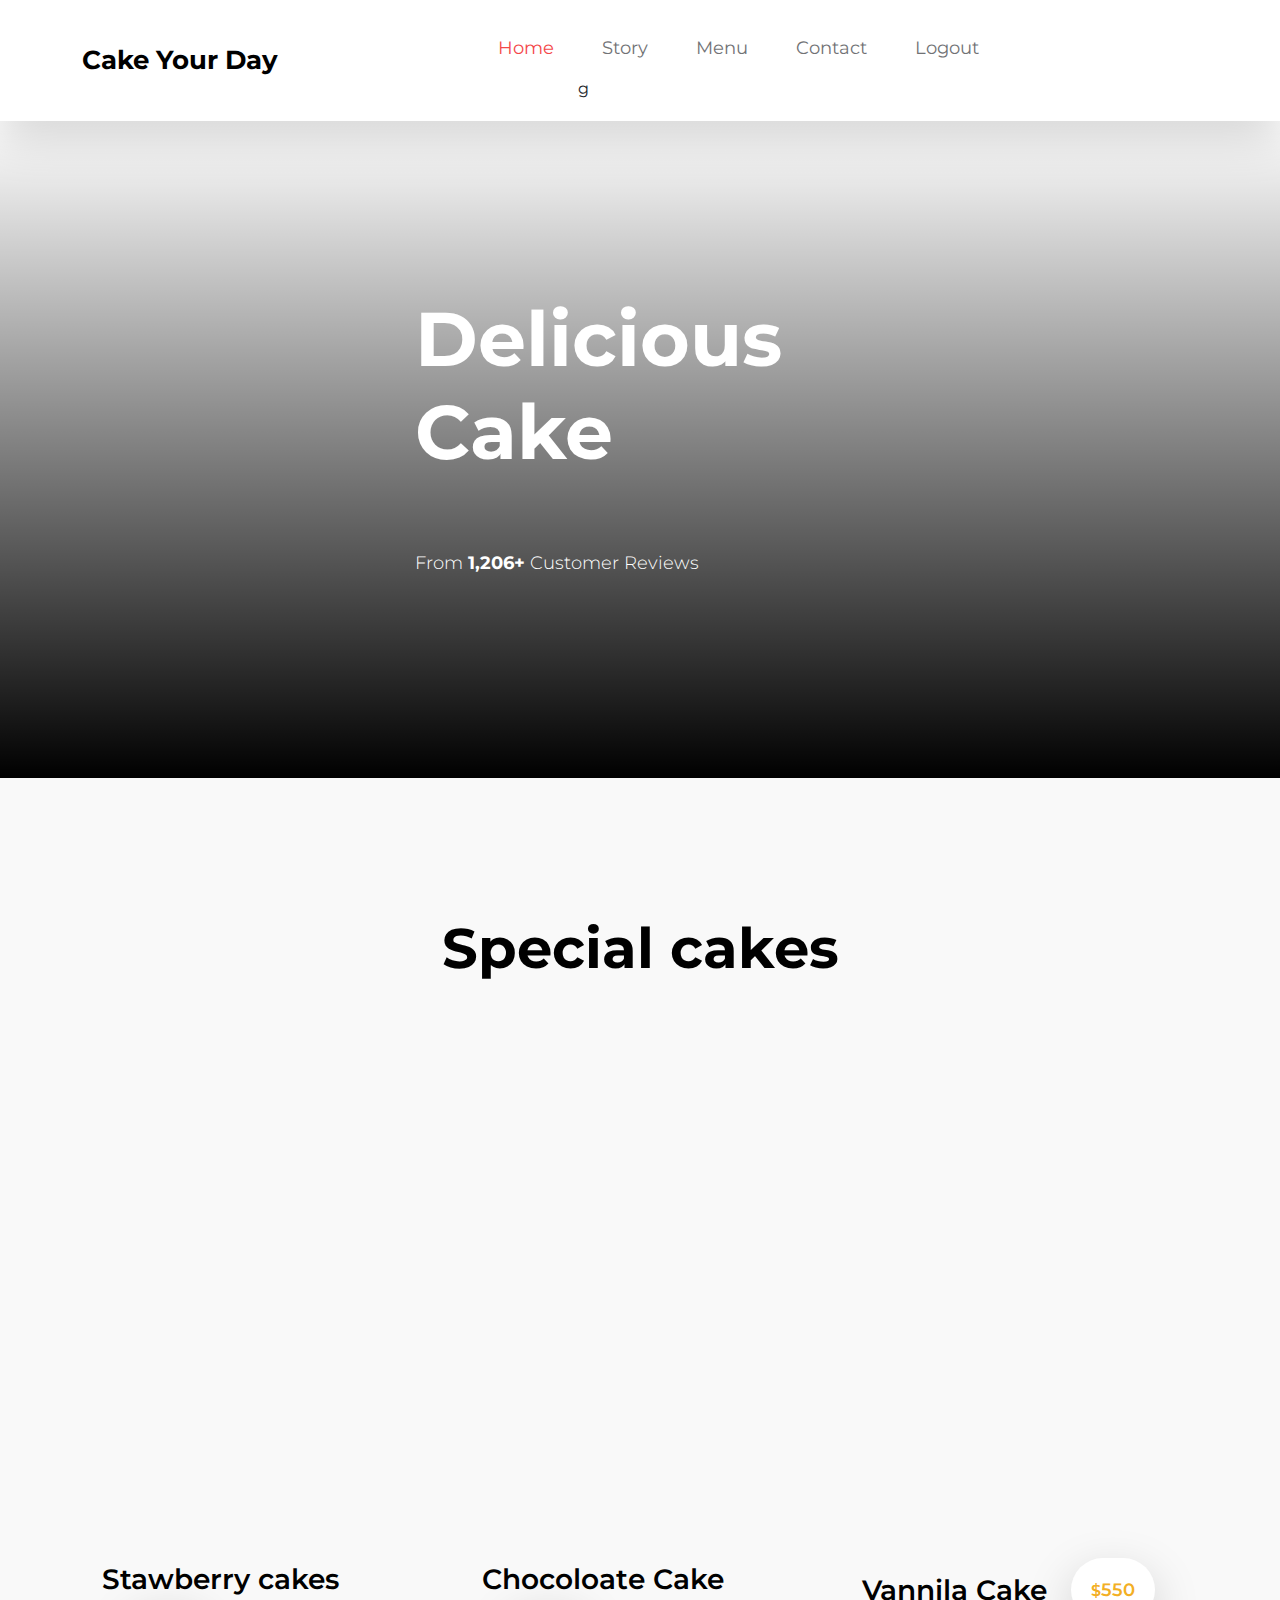
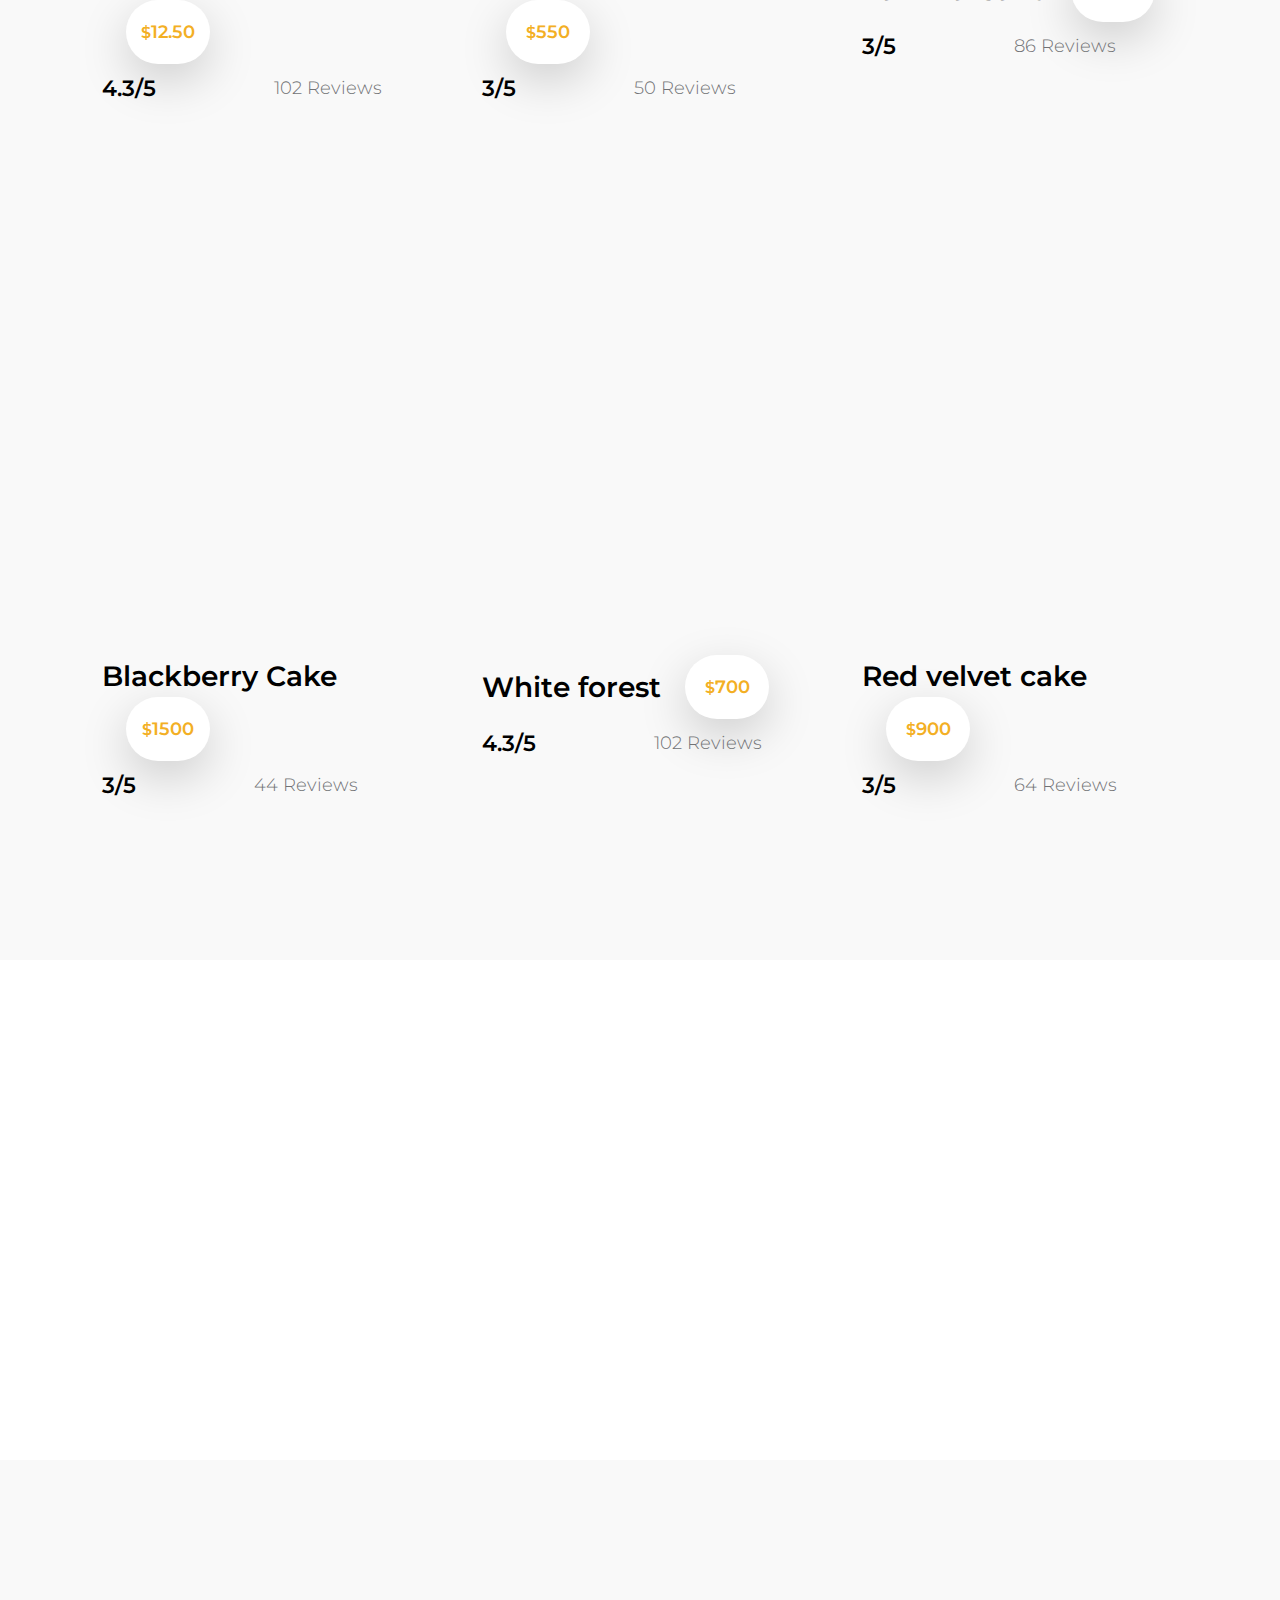
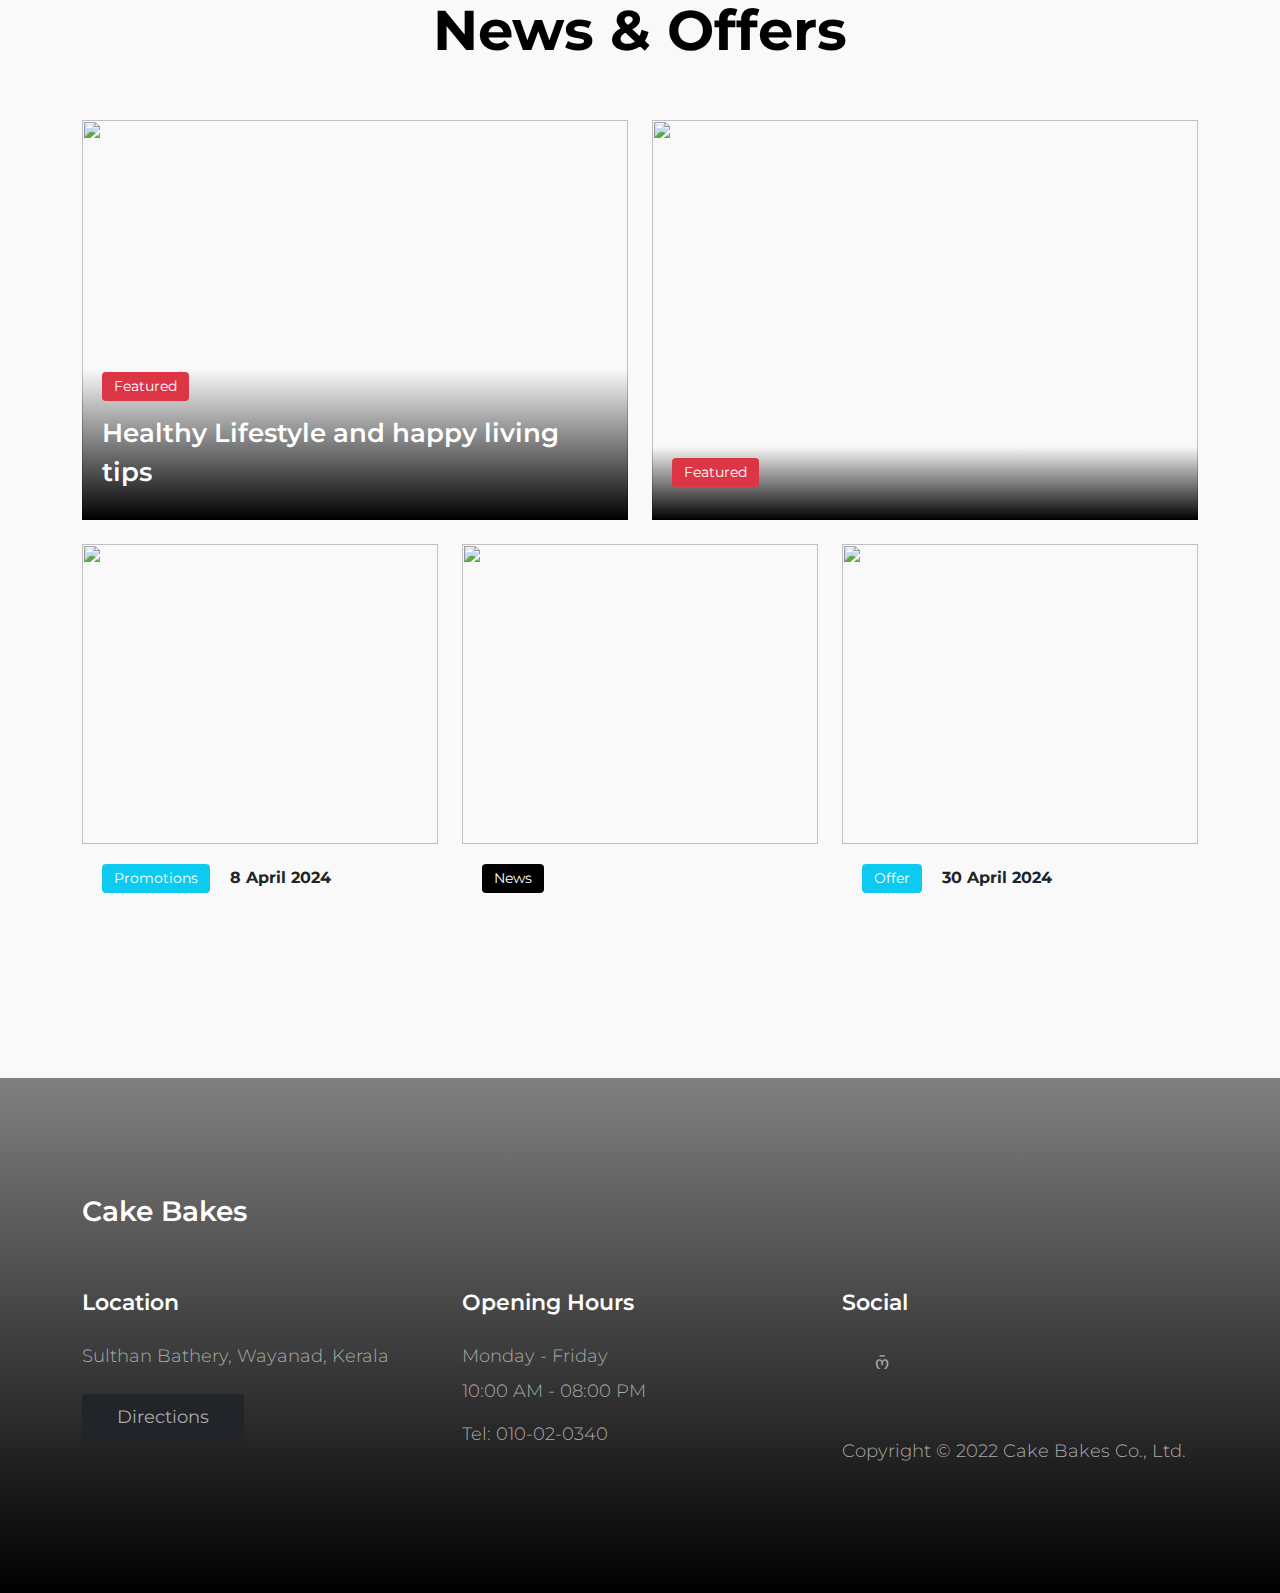
==== home.html @ ecb99201 "Add files via upload" ====
<!doctype html>
<html lang="en">
    <head>
        <meta charset="utf-8">
        <meta name="viewport" content="width=device-width, initial-scale=1">

        <meta name="description" content="">
        <meta name="author" content="">

        <title>Cake Your Day - Bootstrap 5 HTML Template</title>

        <!-- CSS FILES -->    
        <link rel="preconnect" href="https://fonts.googleapis.com">
        
        <link rel="preconnect" href="https://fonts.gstatic.com" crossorigin>
        
        <link href="https://fonts.googleapis.com/css2?family=Montserrat:wght@300;400;600;700&display=swap" rel="stylesheet">                    
        <link href="css/bootstrap.min.css" rel="stylesheet">

        <link href="css/bootstrap-icons.css" rel="stylesheet">

        <link href="css/tooplate-crispy-kitchen.css" rel="stylesheet">
        
<!--

Tooplate 2129 Crispy Kitchen

https://www.tooplate.com/view/2129-crispy-kitchen

-->
    </head>
    
    <body>
        
        <nav class="navbar navbar-expand-lg bg-white shadow-lg">
            <div class="container">
                <button class="navbar-toggler" type="button" data-bs-toggle="collapse" data-bs-target="#navbarNav" aria-controls="navbarNav" aria-expanded="false" aria-label="Toggle navigation">
                    <span class="navbar-toggler-icon"></span>
                </button>
                
                <a class="navbar-brand" href="index.html">
                    Cake Your Day
                </a>

                <div class="d-lg-none">
                    <button type="button" class="custom-btn btn btn-danger" data-bs-toggle="modal" data-bs-target="#BookingModal">Reservation</button>
                </div>

                <div class="collapse navbar-collapse" id="navbarNav">
                    <ul class="navbar-nav mx-auto">
                        <li class="nav-item">
                            <a class="nav-link active" href="home.html">Home</a>
                        </li>

                        <li class="nav-item">
                            <a class="nav-link" href="about.html">Story</a>g
                        </li>

                        <li class="nav-item">
                            <a class="nav-link" href="menu.html">Menu</a>
                        </li>

                        <li class="nav-item">
                            <a class="nav-link" href="contact.html">Contact</a>
                        </li>
                        <li class="nav-item">
                            <a class="nav-link" href="login.html">Logout</a>
                        </li>
                    </ul>
                </div>


            </div>
        </nav>

        <main>

            <section class="hero">
                <div class="container">
                    <div class="row">

                        <div class="col-lg-5 col-12 m-auto">
                            <div class="heroText">

                                <h1 class="text-white mb-lg-5 mb-3">Delicious Cake</h1>

                                <div class="c-reviews my-3 d-flex flex-wrap align-items-center">
                                    <div class="d-flex flex-wrap align-items-center">
                                      
                                        <div class="reviews-stars">
                                            <i class="bi-star-fill reviews-icon"></i>
                                            <i class="bi-star-fill reviews-icon"></i>
                                            <i class="bi-star-fill reviews-icon"></i>
                                            <i class="bi-star-fill reviews-icon"></i>
                                            <i class="bi-star reviews-icon"></i>
                                        </div>
                                    </div>

                                    <p class="text-white w-100">From <strong>1,206+</strong> Customer Reviews</p>
                                </div>
                            </div>
                        </div>
                            </div>
                        </div>

                    </div>
                </div>

                <div class="video-wrap">
                    <video autoplay="" loop="" muted="" class="custom-video" poster="">
                        <source src="video/production_ID_3769033.mp4" type="video/mp4">
                        	Your browser does not support the video tag.
                    	</video>
                </div>

                <div class="overlay"></div>
            </section>

            <section class="menu section-padding">
                <div class="container">
                    <div class="row">

                        <div class="col-12">
                            <h2 class="text-center mb-lg-5 mb-4">Special cakes</h2>
                        </div>

                        <div class="col-lg-4 col-md-6 col-12">
                            <div class="menu-thumb">
                                <div class="menu-image-wrap">
                                    <img src="images/breakfast/WhatsApp Image 2024-07-13 at 8.30.13 PM.jpeg" class="img-fluid menu-image" alt=""style="height: 500px;">

                                </div>

                                <div class="menu-info d-flex flex-wrap align-items-center">
                                    <h4 class="mb-0">Stawberry cakes</h4>

                                    <span class="price-tag bg-white shadow-lg ms-4"><small>$</small>12.50</span>

                                    <div class="d-flex flex-wrap align-items-center w-100 mt-2">
                                        <h6 class="reviews-text mb-0 me-3">4.3/5</h6>

                                        <div class="reviews-stars">
                                            <i class="bi-star-fill reviews-icon"></i>
                                            <i class="bi-star-fill reviews-icon"></i>
                                            <i class="bi-star-fill reviews-icon"></i>
                                            <i class="bi-star-fill reviews-icon"></i>
                                            <i class="bi-star reviews-icon"></i>
                                        </div>

                                        <p class="reviews-text mb-0 ms-4">102 Reviews</p>
                                    </div>
                                </div>
                            </div>
                        </div>

                        <div class="col-lg-4 col-md-6 col-12">
                            <div class="menu-thumb">
                                <div class="menu-image-wrap">
                                    <img src="images/breakfast/WhatsApp Image 2024-07-13 at 8.30.08 PM.jpeg" class="img-fluid menu-image" alt=""style="height: 500px;">


                                </div>

                                <div class="menu-info d-flex flex-wrap align-items-center">
                                    <h4 class="mb-0">Chocoloate Cake</h4>

                                    <span class="price-tag bg-white shadow-lg ms-4"><small>$</small>550</span>

                                    <div class="d-flex flex-wrap align-items-center w-100 mt-2">
                                        <h6 class="reviews-text mb-0 me-3">3/5</h6>

                                        <div class="reviews-stars">
                                            <i class="bi-star-fill reviews-icon"></i>
                                            <i class="bi-star-fill reviews-icon"></i>
                                            <i class="bi-star-fill reviews-icon"></i>
                                            <i class="bi-star reviews-icon"></i>
                                            <i class="bi-star reviews-icon"></i>
                                        </div>

                                        <p class="reviews-text mb-0 ms-4">50 Reviews</p>
                                    </div>
                                </div>
                            </div>
                        </div>

                        <div class="col-lg-4 col-md-6 col-12">
                            <div class="menu-thumb">
                                <div class="menu-image-wrap">
                                    <img src="images/breakfast/WhatsApp Image 2024-07-13 at 9.39.52 PM (1).jpeg" class="img-fluid menu-image" alt="" style="height: 500px;">

                                </div>

                                <div class="menu-info d-flex flex-wrap align-items-center">
                                    <h4 class="mb-0">Vannila Cake</h4>

                                    <span class="price-tag bg-white shadow-lg ms-4"><small>$</small>550</span>

                                    <div class="d-flex flex-wrap align-items-center w-100 mt-2">
                                        <h6 class="reviews-text mb-0 me-3">3/5</h6>

                                        <div class="reviews-stars">
                                            <i class="bi-star-fill reviews-icon"></i>
                                            <i class="bi-star-fill reviews-icon"></i>
                                            <i class="bi-star-fill reviews-icon"></i>
                                            <i class="bi-star reviews-icon"></i>
                                            <i class="bi-star reviews-icon"></i>
                                        </div>

                                        <p class="reviews-text mb-0 ms-4">86 Reviews</p>
                                    </div>
                                </div>
                            </div>
                        </div>

                        <div class="col-lg-4 col-md-6 col-12">
                            <div class="menu-thumb">
                                <div class="menu-image-wrap">
                                    <img src="images/breakfast/WhatsApp Image 2024-07-13 at 9.58.04 PM.jpeg" class="img-fluid menu-image" alt=""style="height: 500px;">

                            
                                </div>

                                <div class="menu-info d-flex flex-wrap align-items-center">
                                    <h4 class="mb-0">Blackberry Cake</h4>

                                    <span class="price-tag bg-white shadow-lg ms-4"><small>$</small>1500</span>

                        

                                    <div class="d-flex flex-wrap align-items-center w-100 mt-2">
                                        <h6 class="reviews-text mb-0 me-3">3/5</h6>

                                        <div class="reviews-stars">
                                            <i class="bi-star-fill reviews-icon"></i>
                                            <i class="bi-star-fill reviews-icon"></i>
                                            <i class="bi-star-fill reviews-icon"></i>
                                            <i class="bi-star reviews-icon"></i>
                                            <i class="bi-star reviews-icon"></i>
                                        </div>

                                        <p class="reviews-text mb-0 ms-4">44 Reviews</p>
                                    </div>
                                </div>
                            </div>
                        </div>

                        <div class="col-lg-4 col-md-6 col-12">
                            <div class="menu-thumb">
                                <div class="menu-image-wrap">
                                    <img src="images/breakfast/WhatsApp Image 2024-07-13 at 9.58.04 PM (1) copy.jpeg" class="img-fluid menu-image" alt=""style="height: 500px;">

                                
                                </div>

                                <div class="menu-info d-flex flex-wrap align-items-center">
                                    <h4 class="mb-0">White forest</h4>

                                    <span class="price-tag bg-white shadow-lg ms-4"><small>$</small>700</span>

                                    <div class="d-flex flex-wrap align-items-center w-100 mt-2">
                                        <h6 class="reviews-text mb-0 me-3">4.3/5</h6>

                                        <div class="reviews-stars">
                                            <i class="bi-star-fill reviews-icon"></i>
                                            <i class="bi-star-fill reviews-icon"></i>
                                            <i class="bi-star-fill reviews-icon"></i>
                                            <i class="bi-star-fill reviews-icon"></i>
                                            <i class="bi-star reviews-icon"></i>
                                        </div>

                                        <p class="reviews-text mb-0 ms-4">102 Reviews</p>
                                    </div>
                                </div>
                            </div>
                        </div>

                        <div class="col-lg-4 col-md-6 col-12">
                            <div class="menu-thumb">
                                <div class="menu-image-wrap">
                                    <img src="images/breakfast/WhatsApp Image 2024-07-13 at 9.58.05 PM copy.jpeg" class="img-fluid menu-image" alt=""style="height: 500px;">

                                </div>

                                <div class="menu-info d-flex flex-wrap align-items-center">
                                    <h4 class="mb-0">Red velvet cake</h4>

                                    <span class="price-tag bg-white shadow-lg ms-4"><small>$</small>900</span>

                                    <div class="d-flex flex-wrap align-items-center w-100 mt-2">
                                        <h6 class="reviews-text mb-0 me-3">3/5</h6>

                                        <div class="reviews-stars">
                                            <i class="bi-star-fill reviews-icon"></i>
                                            <i class="bi-star-fill reviews-icon"></i>
                                            <i class="bi-star-fill reviews-icon"></i>
                                            <i class="bi-star reviews-icon"></i>
                                            <i class="bi-star reviews-icon"></i>
                                        </div>

                                        <p class="reviews-text mb-0 ms-4">64 Reviews</p>
                                    </div>
                                </div>
                            </div>
                        </div>

                    </div>
                </div>
            </section>

            <section class="BgImage"></section>

            <section class="news section-padding">
                <div class="container">
                    <div class="row">

                        <h2 class="text-center mb-lg-5 mb-4">News &amp; Offers</h2>

                        <div class="col-lg-6 col-md-6 col-12">
                            <div class="news-thumb mb-4">
                            
                                    <img src="images/news/WhatsApp Image 2024-07-14 at 1.34.36 PM.jpeg" class="img-fluid news-image" alt=""style="height: 400px;">
                                </a>
                                
                                <div class="news-text-info news-text-info-large">
                                    <span class="category-tag bg-danger">Featured</span>

                                    <h5 class="news-title mt-2">
                                        <a href="news-detail.html" class="news-title-link">Healthy Lifestyle and happy living tips</a>
                                    </h5>
                                </div>
                            </div> 
                        </div>

                        <div class="col-lg-6 col-md-6 col-12">
                            <div class="news-thumb mb-4">
                            
                                    <img src="images/news/WhatsApp Image 2024-07-14 at 1.34.35 PM.jpeg" class="img-fluid news-image" alt=""style="height: 400px;">
                                </a>
                                
                                <div class="news-text-info news-text-info-large">
                                    <span class="category-tag bg-danger">Featured</span>

                                    <h5 class="news-title mt-2">
                                    
                                    </h5>
                                </div>
                            </div> 
                        </div>

                        <div class="col-lg-4 col-md-4 col-12">
                            <div class="news-thumb mb-lg-0 mb-lg-4 mb-0">
                            
                                    <img src="images/news/WhatsApp Image 2024-07-14 at 1.44.15 PM.jpeg" class="img-fluid news-image" alt=""style="height: 300px;">
                                </a>
                                
                                <div class="news-text-info">
                                    <span class="category-tag me-3 bg-info">Promotions</span>

                                    <strong>8 April 2024</strong>

                                    <h5 class="news-title mt-2">
                                        
                                    </h5>
                                </div>
                            </div> 
                        </div>

                        <div class="col-lg-4 col-md-4 col-12">
                            <div class="news-thumb mb-lg-0 mb-lg-4 mb-2">
                        
                                    <img src="images/news/WhatsApp Image 2024-07-14 at 1.44.16 PM.jpeg" class="img-fluid news-image" alt=""style="height: 300px;">
                                </a>
                                
                                <div class="news-text-info">
                                    <span class="category-tag">News</span>

                                    <h5 class="news-title mt-2">
                                        
                                    </h5>
                                </div>
                            </div> 
                        </div>

                        <div class="col-lg-4 col-md-6 col-12">
                            <div class="news-thumb mb-4">
                            
                                    <img src="images/news/WhatsApp Image 2024-07-14 at 1.44.16 PM (1).jpeg" class="img-fluid news-image" alt=""style="height: 300px;">
                                </a>
                                
                                <div class="news-text-info">
                                    <span class="category-tag me-3 bg-info">Offer</span>

                                    <strong>30 April 2024</strong>

                                    <h5 class="news-title mt-2">
                                    
                                    </h5>
                                </div>
                            </div> 
                        </div>

                    </div>
                </div>
            </section>

        </main>

        <footer class="site-footer section-padding">
            
            <div class="container">
                
                <div class="row">

                    <div class="col-12">
                        <h4 class="text-white mb-4 me-5">Cake Bakes</h4>
                    </div>

                    <div class="col-lg-4 col-md-7 col-xs-12 tooplate-mt30">
                        <h6 class="text-white mb-lg-4 mb-3">Location</h6>

                        <p>Sulthan Bathery, Wayanad, Kerala</p>

                        <a href="https://www.google.com/maps/place/Sultan+Bathery,+Kerala/@11.6519105,76.2154364,13z/data=!3m1!4b1!4m6!3m5!1s0x3ba608bb285e4b7d:0xe29cb8dc789996ce!8m2!3d11.6629136!4d76.2570217!16zL20vMDZtZG1r?entry=ttu" class="custom-btn btn btn-dark mt-2">Directions</a>
                    </div>

                    <div class="col-lg-4 col-md-5 col-xs-12 tooplate-mt30">
                        <h6 class="text-white mb-lg-4 mb-3">Opening Hours</h6>

                        <p class="mb-2">Monday - Friday</p>

                        <p>10:00 AM - 08:00 PM</p>

                        <p>Tel: <a href="tel: 010-02-0340" class="tel-link">010-02-0340</a></p>
                    </div>

                    <div class="col-lg-4 col-md-6 col-xs-12 tooplate-mt30">
                        <h6 class="text-white mb-lg-4 mb-3">Social</h6>

                        <ul class="social-icon">
                            <li><a href="#" class="social-icon-link bi-facebook"></a></li>

                            <li><a href="#" class="social-icon-link bi-instagram"></a></li>

                            <li><a href="https://twitter.com/search?q=tooplate.com&src=typed_query&f=live" target="_blank"
                            	 class="social-icon-link bi-twitter"></a></li>

                            <li><a href="#" class="social-icon-link bi-youtube"></a></li>
                        </ul>
                    
                        <p class="copyright-text tooplate-mt60">Copyright © 2022 Cake Bakes Co., Ltd.
                        
                        
                    </div>

                </div><!-- row ending -->
                
             </div><!-- container ending -->
             
        </footer>

        <!-- Modal -->
        <div class="modal fade" id="BookingModal" tabindex="-1" aria-labelledby="BookingModal" aria-hidden="true">
            <div class="modal-dialog modal-dialog-centered modal-xl">
                <div class="modal-content">
                    <div class="modal-header">
                        <h3 class="mb-0">Reserve a table</h3>

                        <button type="button" class="btn-close" data-bs-dismiss="modal" aria-label="Close"></button>
                    </div>

                    <div class="modal-body d-flex flex-column justify-content-center">
                        <div class="booking">
                            
                            <form class="booking-form row" role="form" action="#" method="post">
                                <div class="col-lg-6 col-12">
                                    <label for="name" class="form-label">Full Name</label>

                                    <input type="text" name="name" id="name" class="form-control" placeholder="Your Name" required>
                                </div>

                                <div class="col-lg-6 col-12">
                                    <label for="email" class="form-label">Email Address</label>

                                    <input type="email" name="email" id="email" pattern="[^ @]*@[^ @]*" class="form-control" placeholder="your@email.com" required>
                                </div>

                                <div class="col-lg-6 col-12">
                                    <label for="phone" class="form-label">Phone Number</label>

                                    <input type="telephone" name="phone" id="phone" pattern="[0-9]{3}-[0-9]{3}-[0-9]{4}" class="form-control" placeholder="123-456-7890">
                                </div>

                                <div class="col-lg-6 col-12">
                                    <label for="people" class="form-label">Number of persons</label>

                                    <input type="text" name="people" id="people" class="form-control" placeholder="12 persons">
                                </div>

                                <div class="col-lg-6 col-12">
                                    <label for="date" class="form-label">Date</label>

                                    <input type="date" name="date" id="date" value="" class="form-control">
                                </div>

                                <div class="col-lg-6 col-12">
                                    <label for="time" class="form-label">Time</label>

                                    <select class="form-select form-control" name="time" id="time">
                                      <option value="5" selected>5:00 PM</option>
                                      <option value="6">6:00 PM</option>
                                      <option value="7">7:00 PM</option>
                                      <option value="8">8:00 PM</option>
                                      <option value="9">9:00 PM</option>
                                    </select>
                                </div>

                                <div class="col-12">
                                    <label for="message" class="form-label">Special Request</label>

                                    <textarea class="form-control" rows="4" id="message" name="message" placeholder=""></textarea>
                                </div>

                                <div class="col-lg-4 col-12 ms-auto">
                                    <button type="submit" class="form-control">Submit Request</button>
                                </div>
                            </form>
                        </div>
                    </div>

                    <div class="modal-footer"></div>
                    
                </div>
                
            </div>
        </div>

        <!-- JAVASCRIPT FILES -->
        <script src="js/jquery.min.js"></script>
        <script src="js/bootstrap.bundle.min.js"></script>
        <script src="js/custom.js"></script>

    </body>
</html>
---- css/tooplate-crispy-kitchen.css ----
/*

Tooplate 2129 Crispy Kitchen

https://www.tooplate.com/view/2129-crispy-kitchen

*/


/*---------------------------------------
  CUSTOM PROPERTIES ( VARIABLES )             
-----------------------------------------*/
:root {
  --white-color:                  #FFFFFF;
  --primary-color:                #f44749;
  --secondary-color:              #f3af24;
  --section-bg-color:             #F9F9F9;
  --dark-color:                   #000000;
  --title-color:                  #565758;
  --news-title-color:             #292828;
  --p-color:                      #717275;
  --border-color:                 #eaeaea;
  --border-radius-default:        .25rem;

  --body-font-family:             'Montserrat', sans-serif;

  --h1-font-size:                 76px;
  --h2-font-size:                 56px;
  --h3-font-size:                 42px;
  --h4-font-size:                 28px;
  --h5-font-size:                 26px;
  --h6-font-size:                 22px;

  --p-font-size:                  18px;
  --menu-font-size:               18px;
  --category-font-size:           14px;

  --font-weight-light:            300;
  --font-weight-normal:           400;
  --font-weight-semibold:         600;
  --font-weight-bold:             700;
}

body {
    background: var(--white-color);
    font-family: var(--body-font-family);    
    position: relative;
}

/*---------------------------------------
  TYPOGRAPHY               
-----------------------------------------*/

h2,
h3,
h4,
h5,
h6 {
  color: var(--dark-color);
  line-height: inherit;
}

h1,
h2,
h3,
h4,
h5,
h6 {
  font-weight: var(--font-weight-semibold);
}

h1,
h2 {
  font-weight: var(--font-weight-bold);
}

h1 {
  font-size: var(--h1-font-size);
  line-height: normal;
}

h2 {
  font-size: var(--h2-font-size);
}

h3 {
  font-size: var(--h3-font-size);
}

h4 {
  font-size: var(--h4-font-size);
}

h5 {
  font-size: var(--h5-font-size);
}

h6 {
  font-size: var(--h6-font-size);
}

p,
.list .list-item {
  color: var(--p-color);
  font-size: var(--p-font-size);
  font-weight: var(--font-weight-light);
}

a, 
button {
  touch-action: manipulation;
  transition: all 0.3s;
}

.form-label {
  color: var(--p-color);
  font-weight: var(--font-weight-semibold);
}

a {
  color: var(--secondary-color);
  text-decoration: none;
}

a:hover {
  color: var(--primary-color);
}

::selection {
  background: var(--primary-color);
  color: var(--white-color);
}

::-moz-selection {
  background: var(--primary-color);
  color: var(--white-color);
}

.section-padding {
  padding-top: 8rem;
  padding-bottom: 8rem;
}

b,
strong {
  font-weight: var(--font-weight-bold);
}


/*---------------------------------------
  CUSTOM BUTTON              
-----------------------------------------*/
.custom-btn {
  border: 0;
  color: var(--white-color);
  font-size: var(--menu-font-size);
  padding: 10px 35px;
}


/*---------------------------------------
  NAVIGATION              
-----------------------------------------*/
.navbar {
  background: var(--white-color);
  padding-top: 20px;
  padding-bottom: 20px;
}

.navbar-brand {
  color: var(--dark-color);
  font-size: var(--h5-font-size);
  font-weight: var(--font-weight-bold);
  margin-right: 0;
}

.navbar-expand-lg .navbar-nav .nav-link {
  padding-right: 1.5rem;
  padding-left: 1.5rem;
}

.navbar-expand-lg .nav-link {
  color: var(--p-color);
  font-weight: var(--font-weight-normal);
  font-size: var(--menu-font-size);
  padding-top: 15px;
  padding-bottom: 15px;
}

.navbar-nav .nav-link.active, 
.nav-link:focus, 
.nav-link:hover {
  color: var(--primary-color);
}

.nav-link:focus {
  color: var(--p-color);
}

.navbar-toggler {
  border: 0;
  padding: 0;
  cursor: pointer;
  margin: 0;
  width: 30px;
  height: 35px;
  outline: none;
}

.navbar-toggler:focus {
  outline: none;
  box-shadow: none;
}

.navbar-toggler[aria-expanded="true"] .navbar-toggler-icon {
  background: transparent;
}

.navbar-toggler[aria-expanded="true"] .navbar-toggler-icon:before,
.navbar-toggler[aria-expanded="true"] .navbar-toggler-icon:after {
  transition: top 300ms 50ms ease, -webkit-transform 300ms 350ms ease;
  transition: top 300ms 50ms ease, transform 300ms 350ms ease;
  transition: top 300ms 50ms ease, transform 300ms 350ms ease, -webkit-transform 300ms 350ms ease;
  top: 0;
}

.navbar-toggler[aria-expanded="true"] .navbar-toggler-icon:before {
  transform: rotate(45deg);
}

.navbar-toggler[aria-expanded="true"] .navbar-toggler-icon:after {
  transform: rotate(-45deg);
}

.navbar-toggler .navbar-toggler-icon {
  background: var(--dark-color);
  transition: background 10ms 300ms ease;
  display: block;
  width: 30px;
  height: 2px;
  position: relative;
}

.navbar-toggler .navbar-toggler-icon:before,
.navbar-toggler .navbar-toggler-icon:after {
  transition: top 300ms 350ms ease, -webkit-transform 300ms 50ms ease;
  transition: top 300ms 350ms ease, transform 300ms 50ms ease;
  transition: top 300ms 350ms ease, transform 300ms 50ms ease, -webkit-transform 300ms 50ms ease;
  position: absolute;
  right: 0;
  left: 0;
  background: var(--dark-color);
  width: 30px;
  height: 2px;
  content: '';
}

.navbar-toggler .navbar-toggler-icon:before {
  top: -8px;
}

.navbar-toggler .navbar-toggler-icon:after {
  top: 8px;
}


/*---------------------------------------
  SITE HEADER              
-----------------------------------------*/
.site-header {
  background-repeat: no-repeat;
  background-position: center;
  background-size: cover;
  padding-top: 10rem;
  padding-bottom: 10rem;
  text-align: center;
  position: relative;
}

.site-header .container {
  position: relative;
  z-index: 2;
}

.site-news-detail-header {
  background: transparent;
  text-align: left;
   padding-top: 6rem;
  padding-bottom: 6rem;
}

.site-about-header {
  background-image: url('../images/header/briana-tozour-V_Nkf1E-vYA-unsplash.jpg');
}

.site-menu-header {
  background-image: url('../images/header/luisa-brimble-aFzg83dvnAI-unsplash.jpg');
}

.site-news-header {
  background-image: url('../images/header/priscilla-du-preez-W3SEyZODn8U-unsplash.jpg');
}

.site-contact-header {
  background-image: url('../images/header/rod-long-I79Pgmhmy5M-unsplash.jpg');
}

.overlay {
  background: linear-gradient(to top, var(--dark-color), transparent 100%);
  position: absolute;
  top: 0;
  right: 0;
  bottom: 0;
  left: 0;
}


/*---------------------------------------
  HERO              
-----------------------------------------*/
.hero {
  position: relative;
  overflow: hidden;
  padding-top: 20.542rem;
  padding-bottom: 20.542rem;
}

.hero .container {
  position: absolute;
  z-index: 9;
  top: 50%;
  left: 50%;
  transform: translate(-50%, -50%);
  width: 100%;
}

.video-wrap {
  z-index: -100;
}

.custom-video {
  position: absolute;
  top: 0;
  left: 0;
  object-fit: cover;
  width: 100%;
  height: 100%;
}


/*---------------------------------------
  HERO SLIDE               
-----------------------------------------*/
.carousel-image {
  width: 100%;
  height: 100%;
  object-fit: cover;
}

.carousel-thumb {
  position: relative;
}

.carousel-caption {
  background: linear-gradient(to top, var(--dark-color), transparent 90%);
  text-align: left;
  position: absolute;
  right: 0;
  bottom: 0;
  left: 0;
  padding: 60px 40px;
}

.hero-carousel .reviews-text,
.hero-text {
  color: var(--white-color);
}

.price-tag {
  background: var(--white-color);
  border-radius: 100px;
  color: var(--secondary-color);
  font-size: var(--menu-font-size);
  font-weight: var(--font-weight-semibold);
  display: inline-block;
  width: 84px;
  height: 64px;
  line-height: 64px;
  text-align: center;
}

.hero-carousel .carousel-control-prev,
.hero-carousel .carousel-control-next {
  position: absolute;
  top: auto;
  bottom: 0;
  opacity: 1;
}

.hero-carousel .carousel-control-prev,
.hero-carousel .carousel-control-next {
  background: var(--secondary-color);
  width: 60px;
  height: 60px;
  text-align: center;
}

.hero-carousel .carousel-control-prev {
  left: auto;
  right: 60px;
}

.hero-carousel .carousel-control-next {
  background: var(--primary-color);
  right: 0;
}

.hero-carousel .carousel-control-prev:hover, 
.hero-carousel .carousel-control-next:hover {
  background: var(--dark-color);
}

.hero-carousel .carousel-control-prev-icon,
.hero-carousel .carousel-control-next-icon {
  background-image: none;
  width: inherit;
  height: inherit;
  line-height: 60px;
}

.hero-carousel .carousel-control-prev-icon::before,
.hero-carousel .carousel-control-next-icon::before {
  font-family: bootstrap-icons;
  display: block;
  margin: auto;
  font-size: var(--h5-font-size);
  color: var(--white-color);
}

.hero-carousel .carousel-control-prev-icon::before {
  content: "\f13f";
}

.hero-carousel .carousel-control-next-icon::before {
  content: "\f144";
}

.reviews-icon {
  color: var(--secondary-color);
}


/*---------------------------------------
  MENU               
-----------------------------------------*/
.menu,
.about,
.news,
.related-news,
.newsletter,
.comments {
  background: var(--section-bg-color);
}

.menu-thumb {
  position: relative;
  overflow: hidden;
}

.menu-info {
  padding: 20px 20px 30px 20px;
}

.menu-image {
  display: block;
}

.menu-image-wrap {
  position: relative;
}

.menu-tag {
  position: absolute;
  top: 0;
  right: 0;
  margin: 20px;
}

.newsletter-image {
  border-radius: 100%;
  object-fit: cover;
  display: block;
  margin: 0 auto;
  max-width: 450px;
  max-height: 450px;
}


/*---------------------------------------
  NEWS               
-----------------------------------------*/
.news-thumb {
  position: relative;
  overflow: hidden;
}

.news-thumb > a {
  display: block;
  width: 100%;
  height: 100%;
  position: relative;
  z-index: 2;
  transition: all 0.3s ease-out;
}

.news-thumb > a:hover {
  transform: scale(1.2);
}

.news-text-info {
  background: var(--section-bg-color);
  position: relative;
  z-index: 2;
  padding: 20px;
  transition: all 0.3s ease-out;
}

.related-news .news-text-info {
  background: var(--white-color);
}

.news-text-info-large {
  background: linear-gradient(to top, var(--dark-color), transparent 90%);
  position: absolute;
  z-index: 2;
  bottom: 0;
  right: 0;
  left: 0;
  pointer-events: none;
}

.news-text-info-large .news-title-link {
  color: var(--white-color);
}

.news-title-link {
  color: var(--news-title-color);
}

.news-image {
  display: block;
  width: 100%;
  transition: all 0.3s ease-out;
}

.news-image:hover {
  transform: scale(1.2);
}

.category-tag,
.menu-tag {
  background: var(--dark-color);
  border-radius: var(--border-radius-default);
  color: var(--white-color);
  font-size: var(--category-font-size);
  display: inline-block;
  padding: 4px 12px;
}

.category-tag {
  margin-bottom: 5px;
}

.comment-form {
  margin-bottom: 60px;
}

.news-author {
  border-bottom: 1px solid rgba(0,0,0,0.05);
  margin-bottom: 30px;
  padding-left: 15px;
  padding-right: 15px;
  padding-bottom: 30px;
}

.news-author:last-child {
  border-bottom: 0;
  padding-bottom: 0;
}

.news-author-image {
  border-radius: 100px;
  object-fit: cover;
  width: 70px;
  height: 70px;
}


/*---------------------------------------
  CUSTOM FORM            
-----------------------------------------*/
.custom-form .form-control {
  margin-bottom: 20px;
  padding: 14px 10px;
  transition: all 0.3s;
}

.custom-form button[type="submit"] {
  background: var(--dark-color);
  border: 0;
  color: var(--white-color);
  text-transform: uppercase;
}

.custom-form button[type="submit"]:hover {
  background: var(--primary-color);
}


/*---------------------------------------
  SUBSCRIBE FORM            
-----------------------------------------*/
.subscribe-form .form-control {
  margin-top: 20px;
  margin-bottom: 10px;
}


/*---------------------------------------
  BOOKING FORM            
-----------------------------------------*/
#BookingModal .modal-content {
  border: 0;
  overflow: hidden;
}

#BookingModal .modal-content::before {
  content: "";
  background-color: var(--white-color);
  background-image: url('../images/sincerely-media-HoEYgBL_Gcs-unsplash.jpg');
  background-repeat: no-repeat;
  background-position: top;
  background-size: cover;
  width: 60%;
  height: 100%;
  position: absolute;
  top: 0;
  right: 0;
}

#BookingModal .modal-header {
  border-bottom: 0;
  position: relative;
  padding: 26px 32px 0 32px;
}

#BookingModal .modal-body {
  padding: 38px 32px;
  padding-right: 35%;
}

#BookingModal .modal-footer {
  border-top: 0;
  padding: 0;
}

.booking-form .form-control {
  font-weight: var(--font-weight-normal);
  padding-top: 12px;
  padding-bottom: 12px;
  margin-bottom: 25px;
  transition: all 0.3s;
}

.booking-form button[type="submit"] {
  background: var(--dark-color);
  border: 0;
  font-weight: var(--font-weight-semibold);
  color: var(--white-color);
  text-transform: uppercase;
  margin-bottom: 0;
}

.booking-form button[type="submit"]:hover {
  background: var(--primary-color);
}

.BgImage {
  background-image: url('../images/alex-haney-CAhjZmVk5H4-unsplash.jpg');
  background-repeat: no-repeat;
  background-size: cover;
  background-attachment: fixed;
  height: 500px;
}


/*---------------------------------------
  FOOTER              
-----------------------------------------*/
.site-footer {
  background-image: url('../images/daan-evers-tKN1WXrzQ3s-unsplash.jpg');
  background-repeat: no-repeat;
  background-position: center;
  background-size: cover;
  padding-top: 7rem;
  padding-bottom: 7rem;
  position: relative;
}

.site-footer::before {
  content: "";
  background: linear-gradient(to top, var(--dark-color), transparent 200%);
  position: absolute;
  top: 0;
  right: 0;
  bottom: 0;
  left: 0;
}

.site-footer .container {
  position: relative;
}

.tooplate-mt30 {
	margin-top: 30px;
}
.tooplate-mt60 {
	margin-top: 60px;
}

.copyright-text {
  font-size: var(--menu-font-size);
}

.tel-link {
  color: var(--p-color);
}

.site-footer a:hover {
  color: var(--white-color);
}

.site-footer a {
  	color: #AAA;;
}

.site-footer p {
	color: #AAA;
}


/*---------------------------------------
  SOCIAL ICON               
-----------------------------------------*/
.social-icon {
  margin: 0;
  padding: 0;
}

.social-icon li {
  list-style: none;
  display: inline-block;
  vertical-align: top;
  transition: all 0.3s;
}

.social-icon:hover li:not(:hover) {
  opacity: 0.65;
}

.social-icon-link {
  color: var(--p-color);
  font-size: var(--p-font-size);
  display: inline-block;
  vertical-align: top;
  margin-top: 4px;
  margin-bottom: 4px;
  margin-right: 15px;
}

.social-icon-link:hover {
  color: var(--primary-color);
}


/*---------------------------------------
  RESPONSIVE STYLES               
-----------------------------------------*/
@media screen and (max-width: 1180px) {
  h1 {
    font-size: 62px;
  }
}

@media screen and (max-width: 1170px) {
  h1 {
    font-size: 56px;
  }
}


@media screen and (max-width: 991px) {
  h1 {
    font-size: 38px;
  }

  h2 {
    font-size: 32px;
  }

  h3 {
    font-size: 26px;
  }

  h4 {
    font-size: 24px;
  }

  h5 {
    font-size: 20px;
  }

  h6 {
    font-size: 18px;
  }

  .site-header,
  .section-padding {
    padding-top: 5rem;
    padding-bottom: 5rem;
  }

  .navbar {
    padding-top: 10px;
    padding-bottom: 10px;
  }

  .navbar-nav .nav-link {
    padding-top: 5px;
    padding-bottom: 10px;
  }

  #BookingModal .modal-content {
    padding-bottom: 200px;
  }

  #BookingModal .modal-content::before {
    background-image: url('../images/sincerely-media-HoEYgBL_Gcs-unsplash-mobile.jpg');
    background-position: bottom;
    top: auto;
    left: 0;
    bottom: 0;
    width: 100%;
    height: 200px;
    transform: rotate(180deg);
  }

  #BookingModal .modal-body {
    padding-top: 18px;
    padding-right: 32px;
  }
}

@media screen and (max-width: 480px) {
  .newsletter-image {
    max-width: 310px;
    max-height: 310px;
  }

  .hero-carousel .carousel-control-prev,
  .hero-carousel .carousel-control-next {
    width: 50px;
    height: 50px;
  }
}
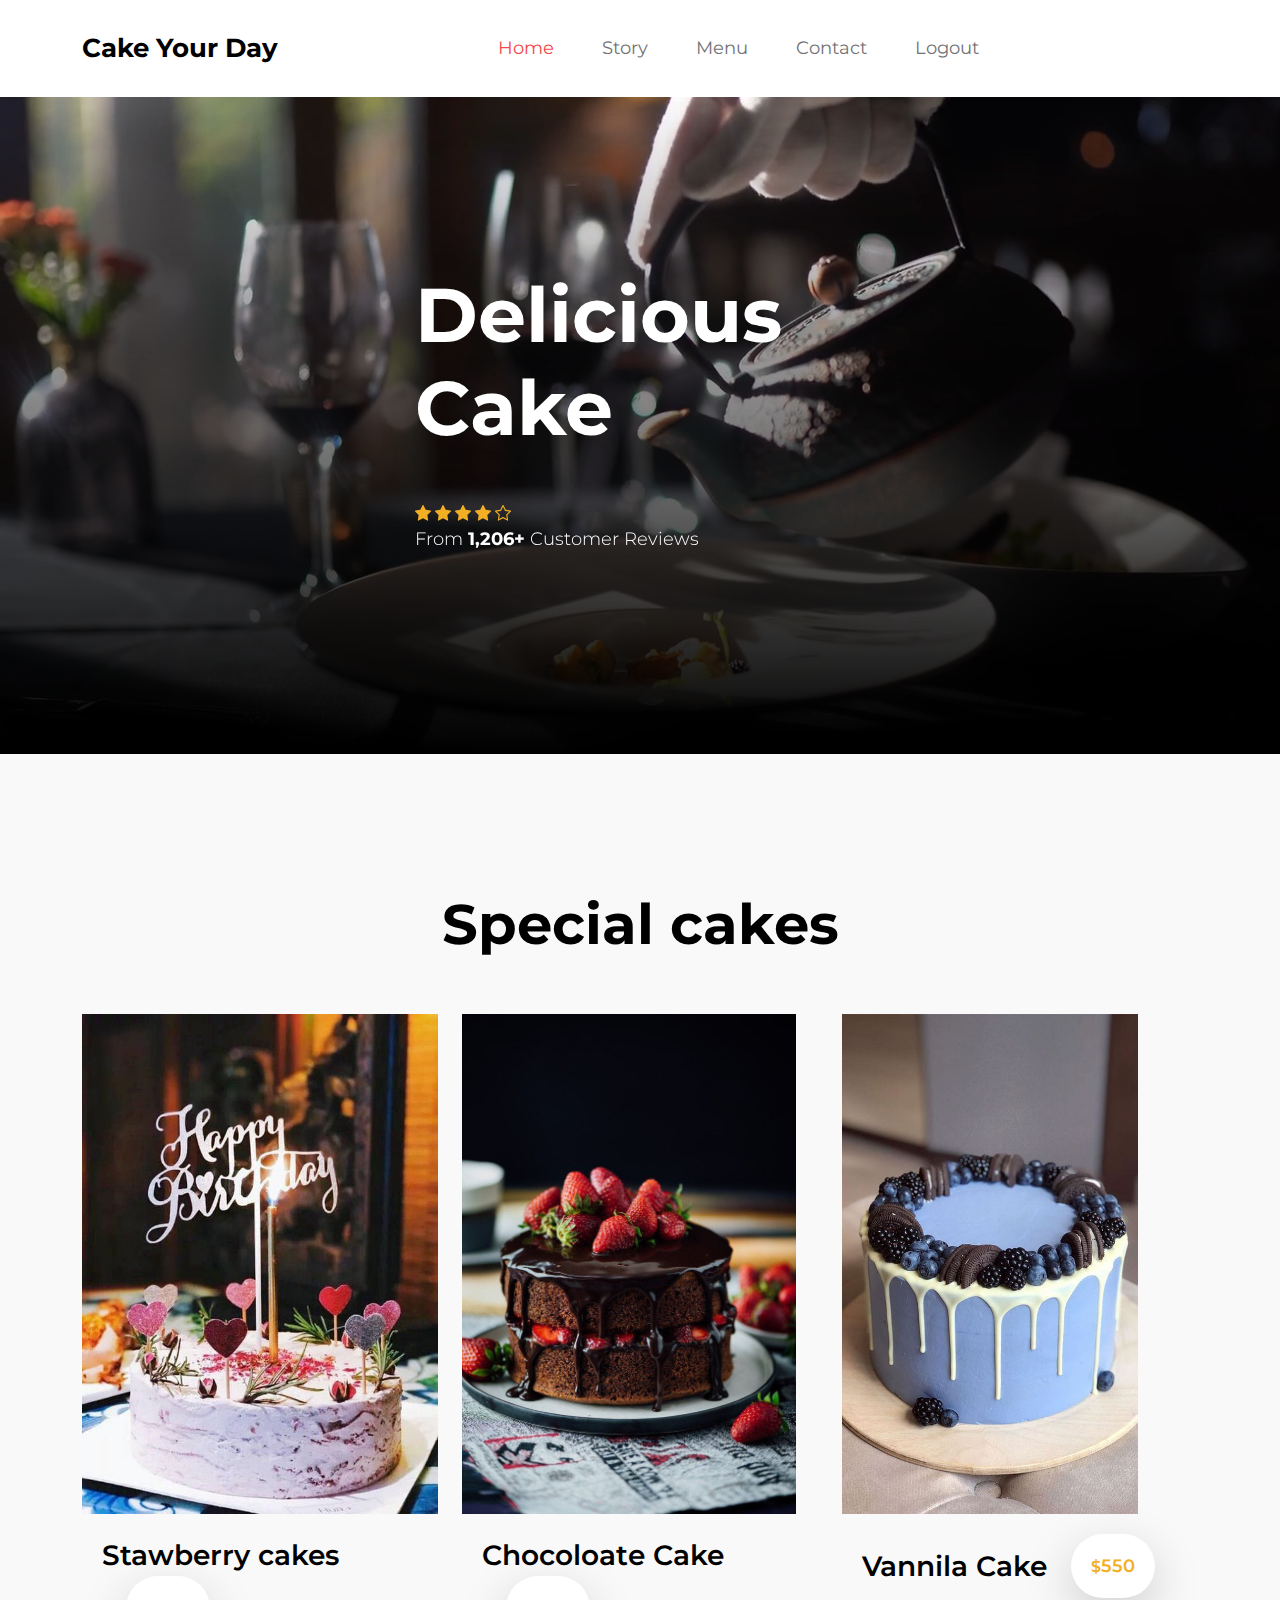
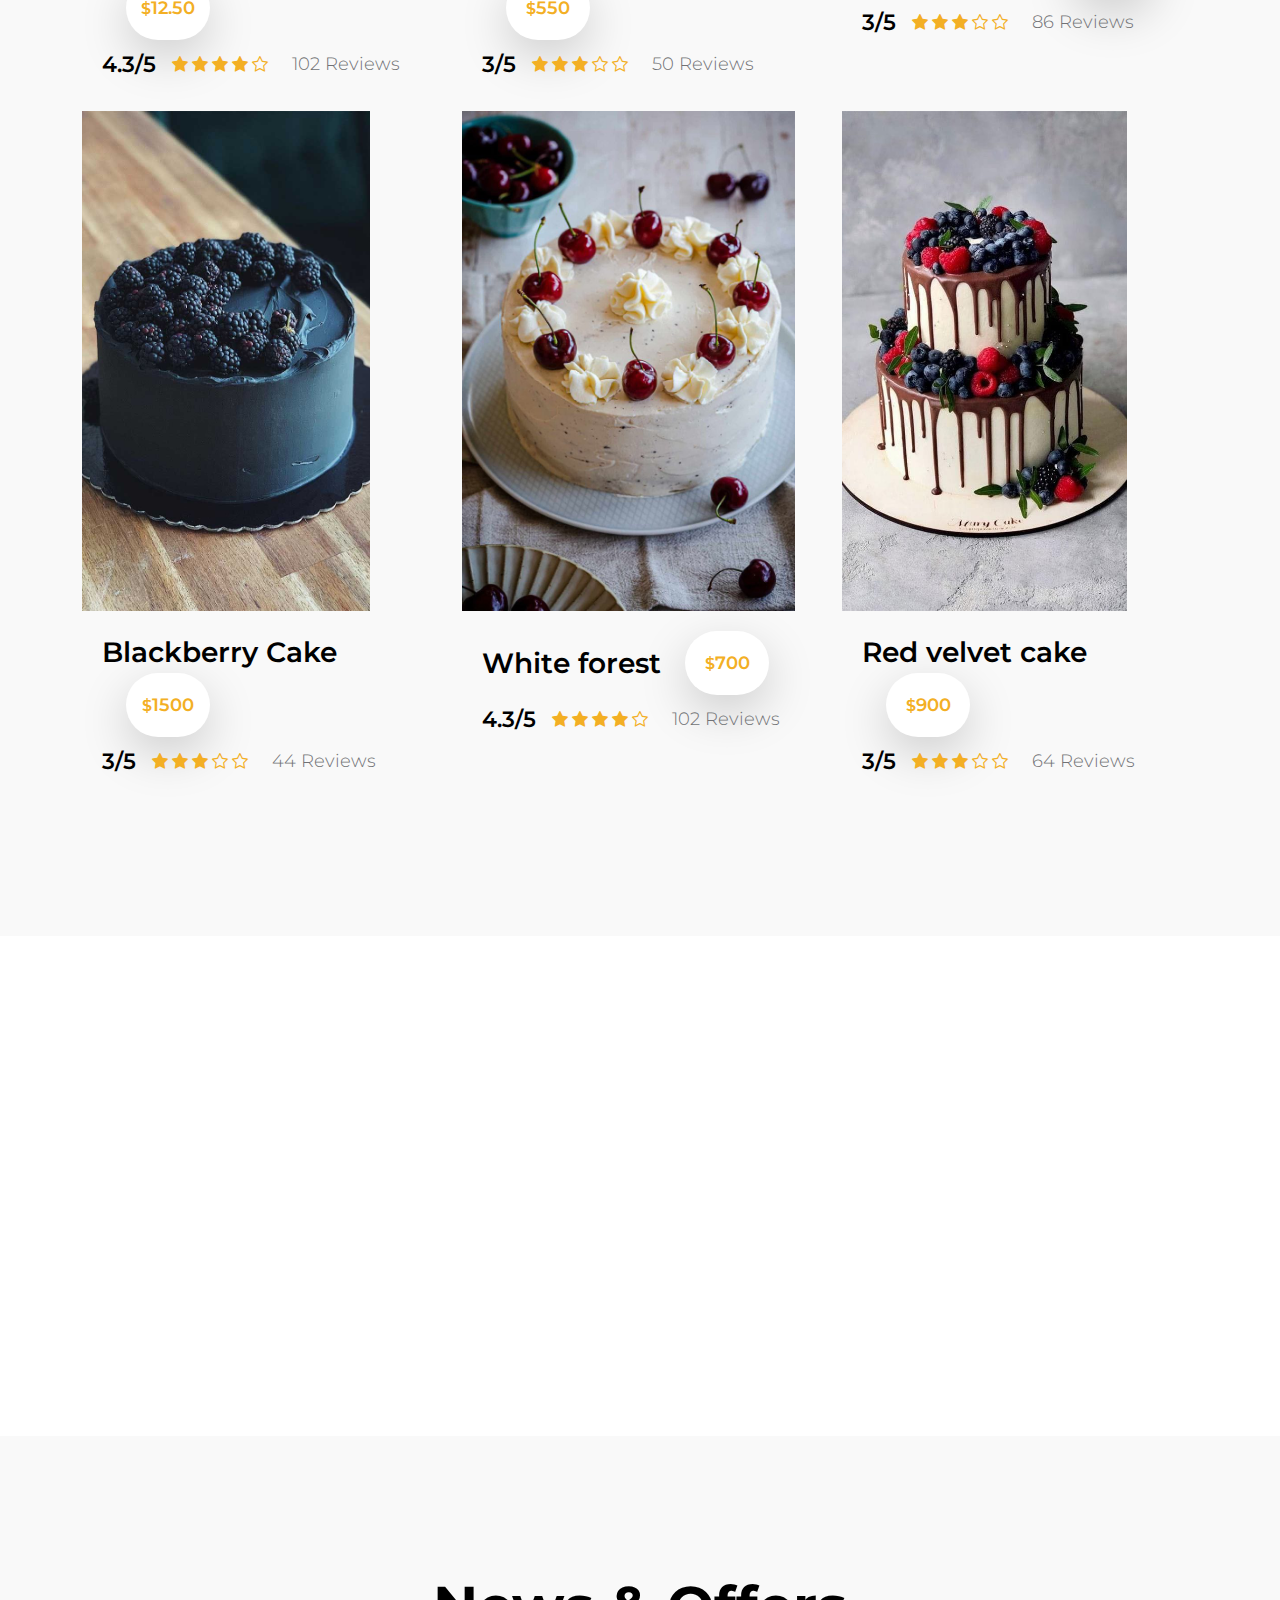
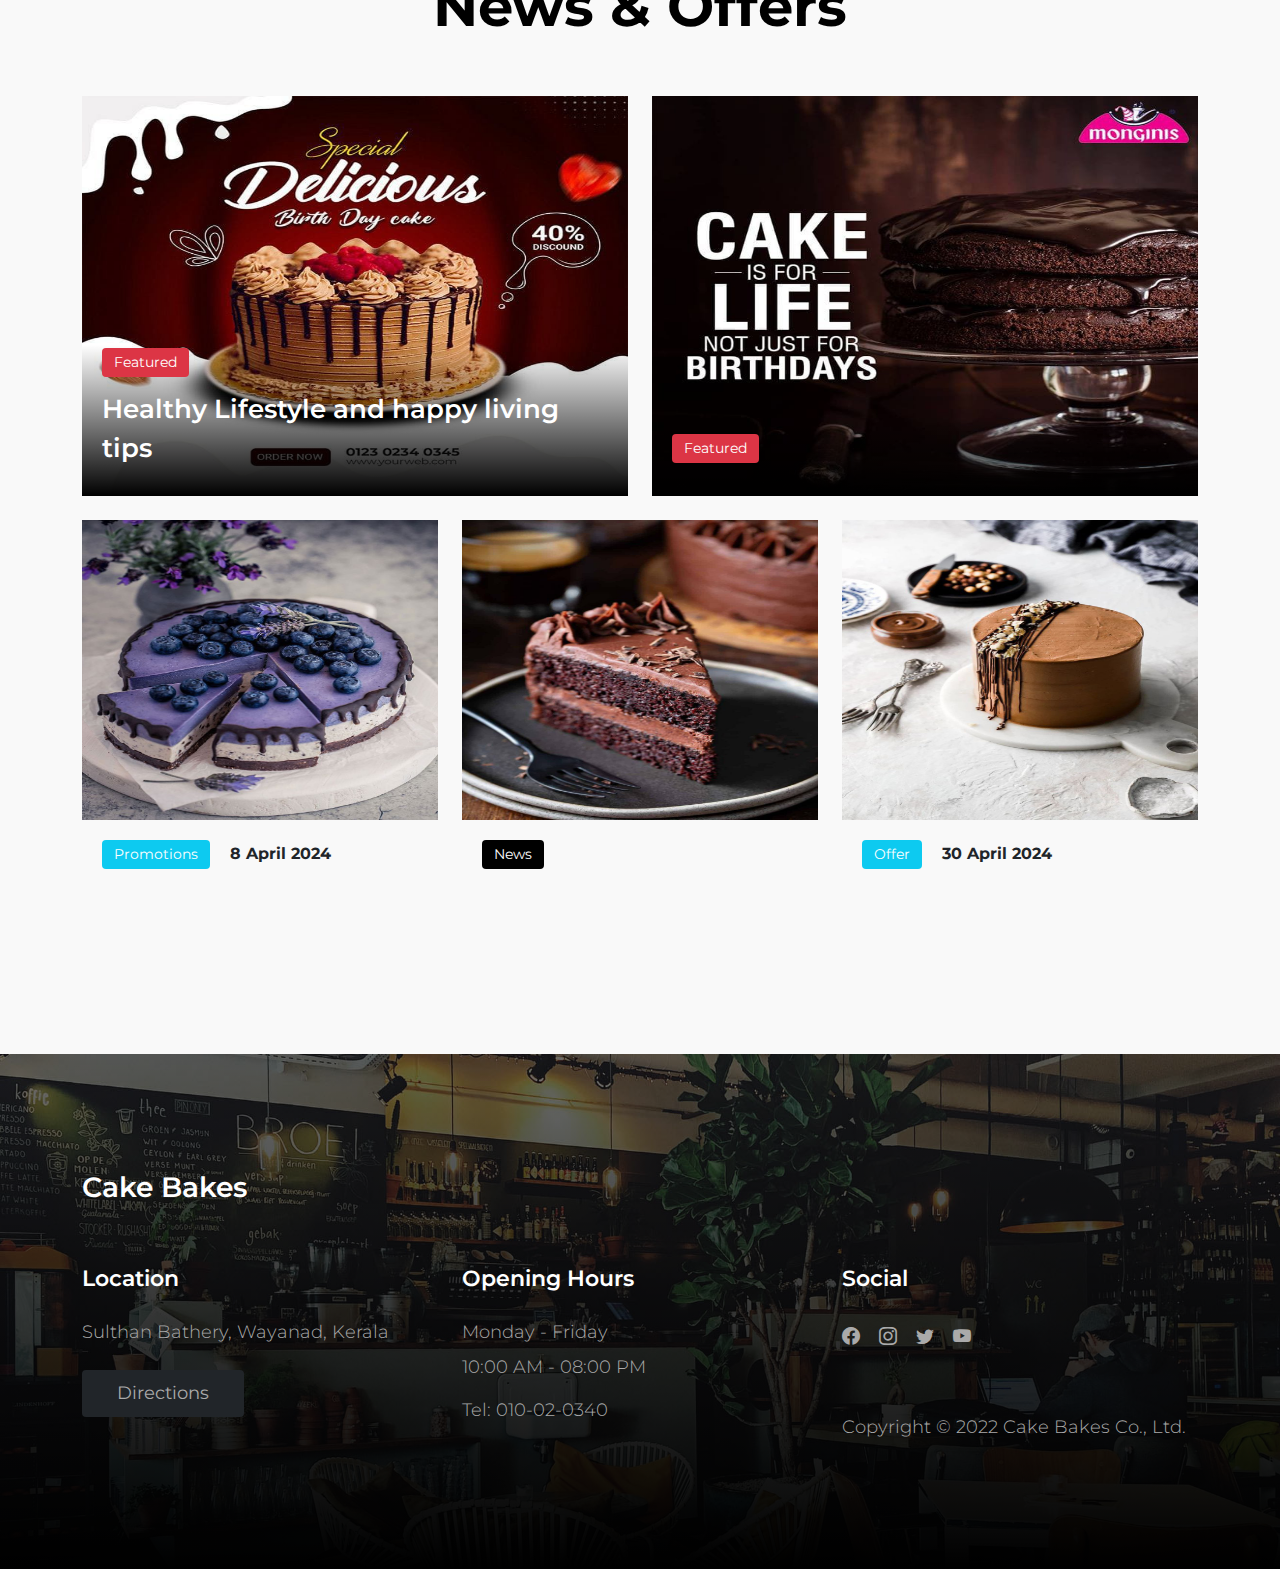
==== commit 40e5aac8: "Add files via upload" ====
--- a/home.html
+++ b/home.html
@@ -42,9 +42,9 @@
                     Cake Your Day
                 </a>
 
-                <div class="d-lg-none">
+                <!-- <div class="d-lg-none">
                     <button type="button" class="custom-btn btn btn-danger" data-bs-toggle="modal" data-bs-target="#BookingModal">Reservation</button>
-                </div>
+                </div> -->
 
                 <div class="collapse navbar-collapse" id="navbarNav">
                     <ul class="navbar-nav mx-auto">
@@ -53,7 +53,7 @@
                         </li>
 
                         <li class="nav-item">
-                            <a class="nav-link" href="about.html">Story</a>g
+                            <a class="nav-link" href="about.html">Story</a>
                         </li>
 
                         <li class="nav-item">
